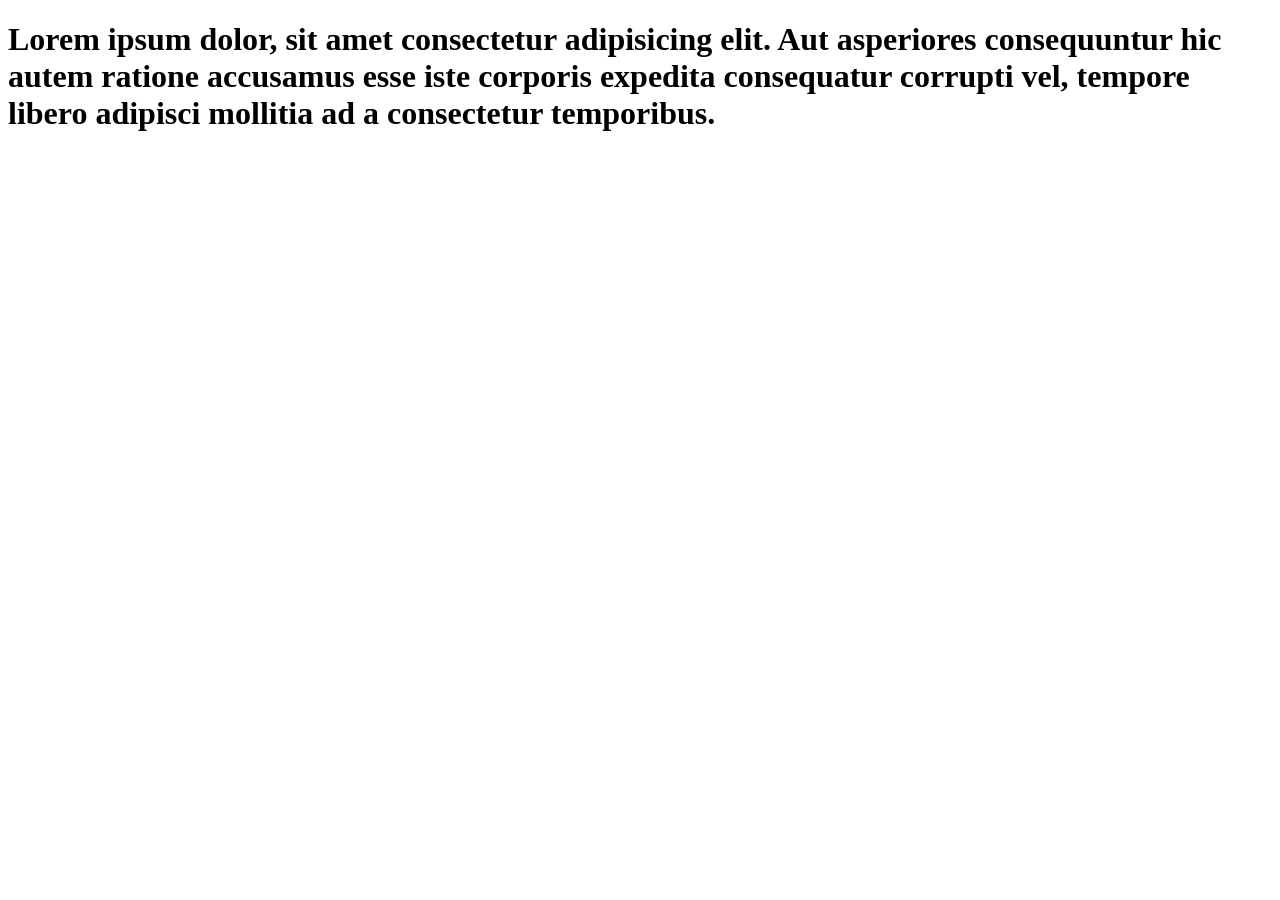
==== index.html @ bf9b3e71 "Updated Index File" ====
<!DOCTYPE html>
<html lang="en">
<head>
    <meta charset="UTF-8">
    <meta name="viewport" content="width=device-width, initial-scale=1.0">
    <title>Document</title>
</head>
<body>
    <h1>
        Lorem ipsum dolor, sit amet consectetur adipisicing elit. Aut asperiores consequuntur hic autem ratione accusamus esse iste corporis expedita consequatur corrupti vel, tempore libero adipisci mollitia ad a consectetur temporibus.
    </h1>
    
</body>
</html>
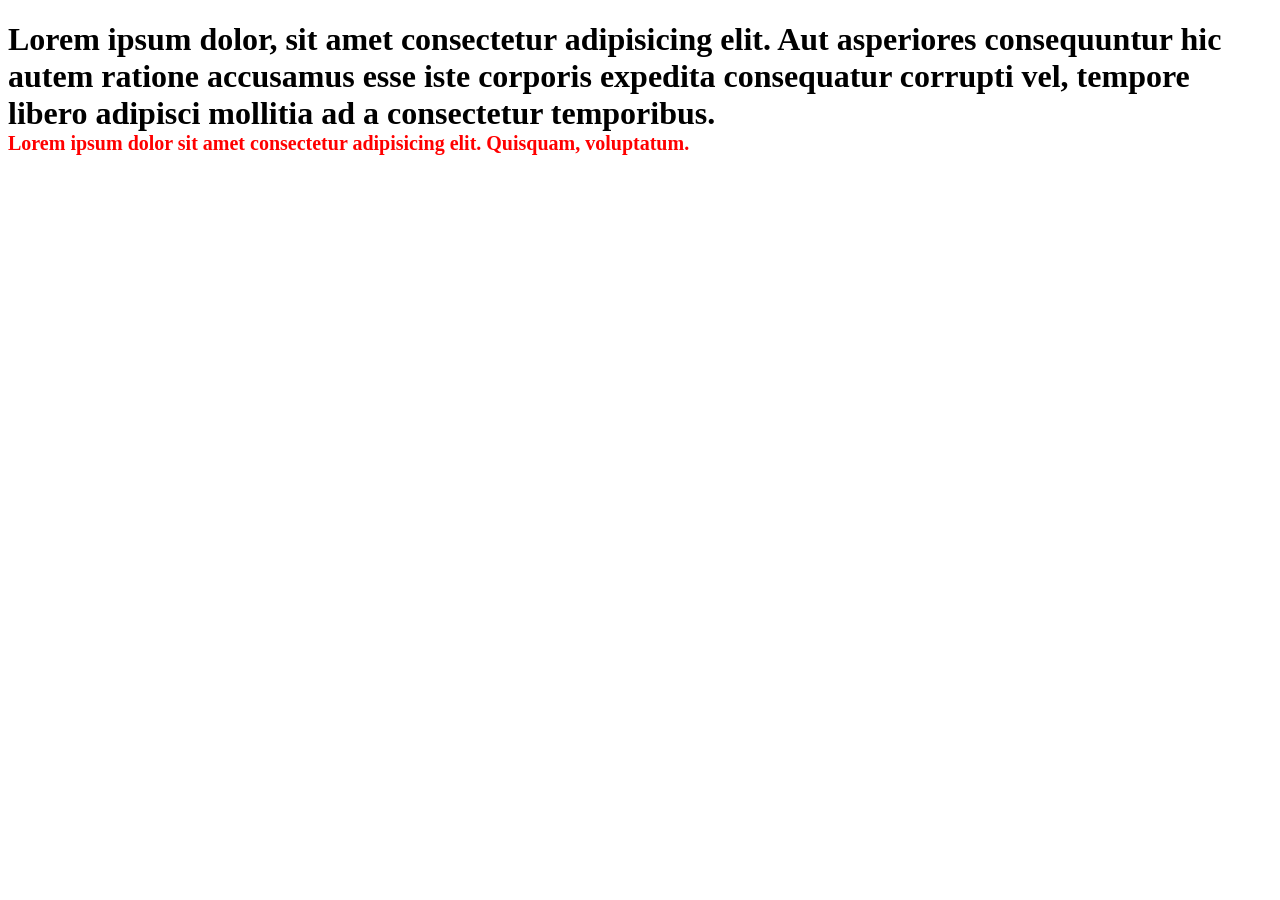
==== commit caa32ed9: "Updated file" ====
--- a/index.html
+++ b/index.html
@@ -7,8 +7,12 @@
 </head>
 <body>
     <h1>
-        Lorem ipsum dolor, sit amet consectetur adipisicing elit. Aut asperiores consequuntur hic autem ratione accusamus esse iste corporis expedita consequatur corrupti vel, tempore libero adipisci mollitia ad a consectetur temporibus.
+            Lorem ipsum dolor, sit amet consectetur adipisicing elit. Aut asperiores consequuntur hic autem ratione accusamus esse iste corporis expedita consequatur corrupti vel, tempore libero adipisci mollitia ad a consectetur temporibus.
+            <div style="color: red; font-size: 20px;">
+                Lorem ipsum dolor sit amet consectetur adipisicing elit. Quisquam, voluptatum.
+            </div>
     </h1>
+
     
 </body>
 </html>
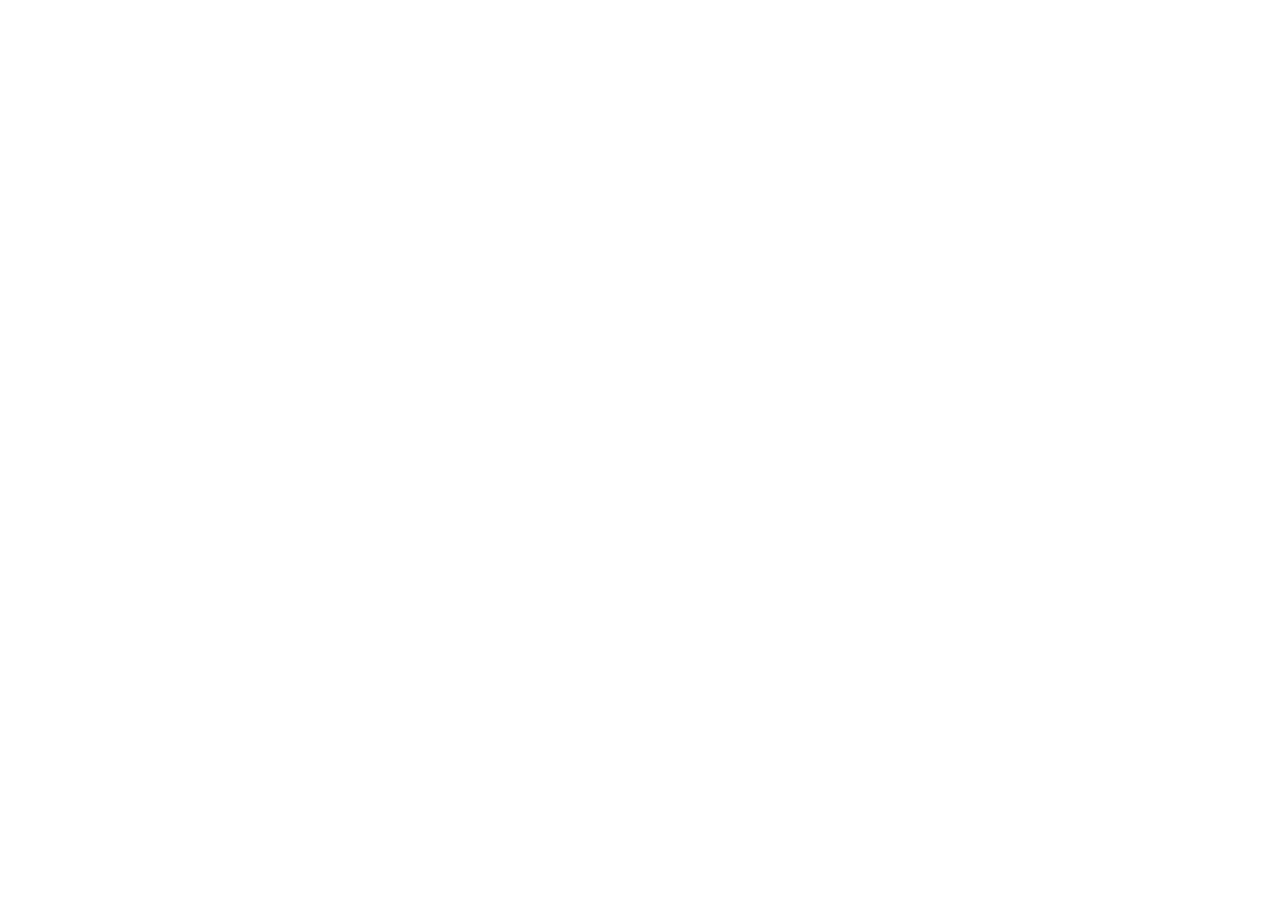
==== commit b30094ee: "frontend" ====
--- a/index.html
+++ b/index.html
@@ -6,13 +6,12 @@
     <title>Document</title>
 </head>
 <body>
-    <h1>
-            Lorem ipsum dolor, sit amet consectetur adipisicing elit. Aut asperiores consequuntur hic autem ratione accusamus esse iste corporis expedita consequatur corrupti vel, tempore libero adipisci mollitia ad a consectetur temporibus.
-            <div style="color: red; font-size: 20px;">
-                Lorem ipsum dolor sit amet consectetur adipisicing elit. Quisquam, voluptatum.
-            </div>
-    </h1>
+    <table>
+        <thread>
+           <td> </td>
 
+        </thread>
+    </table>
     
 </body>
 </html>
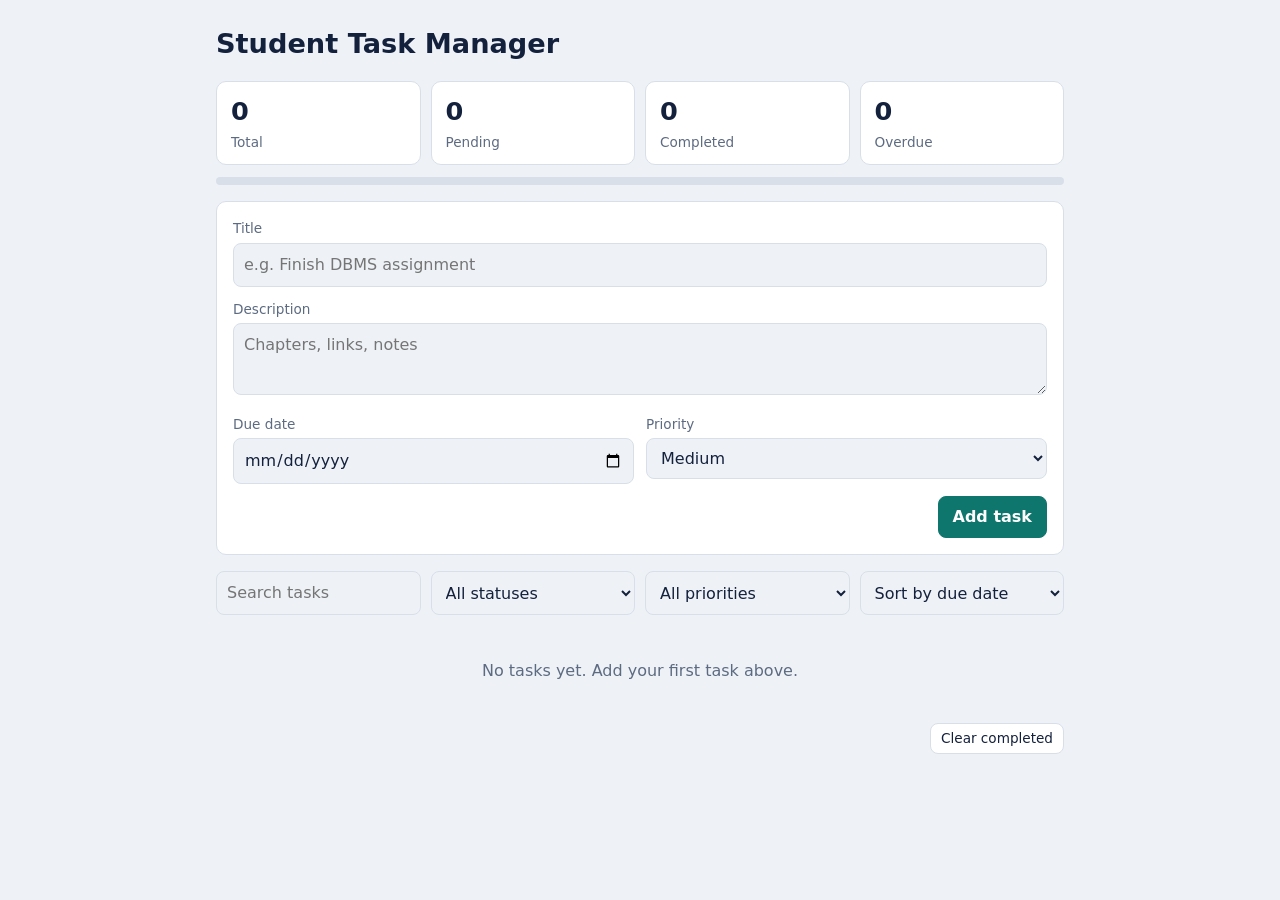
==== commit a6511b08: "frontend" ====
--- a/index.html
+++ b/index.html
@@ -1,17 +1,77 @@
 <!DOCTYPE html>
 <html lang="en">
 <head>
-    <meta charset="UTF-8">
-    <meta name="viewport" content="width=device-width, initial-scale=1.0">
-    <title>Document</title>
+  <meta charset="UTF-8">
+  <meta name="viewport" content="width=device-width, initial-scale=1">
+  <title>Student Task Manager</title>
+  <link rel="stylesheet" href="css/styles.css">
 </head>
 <body>
-    <table>
-        <thread>
-           <td> </td>
+  <main class="wrap">
+    <h1>Student Task Manager</h1>
 
-        </thread>
-    </table>
-    
+    <section aria-label="Task summary">
+      <div class="stats">
+        <div class="stat"><b id="statTotal">0</b><span>Total</span></div>
+        <div class="stat"><b id="statPending">0</b><span>Pending</span></div>
+        <div class="stat"><b id="statDone">0</b><span>Completed</span></div>
+        <div class="stat"><b id="statOverdue">0</b><span>Overdue</span></div>
+      </div>
+      <div class="bar" role="progressbar" aria-label="Completion" aria-valuemin="0" aria-valuemax="100" aria-valuenow="0"><i id="progress"></i></div>
+    </section>
+
+    <form id="taskForm" class="panel form">
+      <div class="full">
+        <label for="title">Title</label>
+        <input id="title" maxlength="100" required placeholder="e.g. Finish DBMS assignment">
+      </div>
+      <div class="full">
+        <label for="description">Description</label>
+        <textarea id="description" maxlength="500" placeholder="Chapters, links, notes"></textarea>
+      </div>
+      <div>
+        <label for="dueDate">Due date</label>
+        <input id="dueDate" type="date">
+      </div>
+      <div>
+        <label for="priority">Priority</label>
+        <select id="priority">
+          <option value="low">Low</option>
+          <option value="medium" selected>Medium</option>
+          <option value="high">High</option>
+        </select>
+      </div>
+      <div class="full end">
+        <button type="button" class="btn" id="cancelEdit" hidden>Cancel</button>
+        <button type="submit" class="btn primary" id="submitBtn">Add task</button>
+      </div>
+    </form>
+
+    <div class="filters">
+      <input id="search" type="search" placeholder="Search tasks" aria-label="Search tasks">
+      <select id="filterStatus" aria-label="Filter by status">
+        <option value="all">All statuses</option>
+        <option value="pending">Pending</option>
+        <option value="completed">Completed</option>
+      </select>
+      <select id="filterPriority" aria-label="Filter by priority">
+        <option value="all">All priorities</option>
+        <option value="high">High</option>
+        <option value="medium">Medium</option>
+        <option value="low">Low</option>
+      </select>
+      <select id="sortBy" aria-label="Sort tasks">
+        <option value="due">Sort by due date</option>
+        <option value="priority">Sort by priority</option>
+        <option value="newest">Sort by newest</option>
+      </select>
+    </div>
+
+    <ul id="taskList" class="list"></ul>
+    <div class="end"><button class="btn small" id="clearDone">Clear completed</button></div>
+  </main>
+
+  <script src="js/storage.js"></script>
+  <script src="js/app.js"></script>
 </body>
-</html>+</html>
--- a/css/styles.css
+++ b/css/styles.css
@@ -0,0 +1,62 @@
+:root {
+  --bg: #eef2f6; --card: #fff; --ink: #14213d; --muted: #5d6b82; --line: #d8dfe9;
+  --accent: #0f766e; --on-accent: #fff; --high: #c62828; --medium: #b45309; --low: #2e7d32; --over: #fdecec;
+  color-scheme: light dark;
+}
+@media (prefers-color-scheme: dark) {
+  :root { --bg: #0e1522; --card: #172033; --ink: #e6ebf5; --muted: #9aa7bd; --line: #27324a; --accent: #2dd4bf; --on-accent: #06201d; --over: #3a1e25; --high: #f87171; --medium: #fbbf24; --low: #4ade80; }
+}
+*, *::before, *::after { box-sizing: border-box; }
+body { margin: 0; background: var(--bg); color: var(--ink); font: 16px/1.5 "Segoe UI", system-ui, -apple-system, Roboto, sans-serif; }
+.wrap { max-width: 880px; margin: 0 auto; padding: 24px 16px 56px; }
+h1 { font-size: 1.7rem; margin: 0 0 16px; }
+button, input, select, textarea { font: inherit; color: inherit; }
+input, select, textarea { width: 100%; padding: 9px 10px; border: 1px solid var(--line); border-radius: 8px; background: var(--bg); }
+input:focus-visible, select:focus-visible, textarea:focus-visible, .btn:focus-visible { outline: 2px solid var(--accent); outline-offset: 2px; }
+textarea { min-height: 72px; resize: vertical; }
+label { display: block; font-size: .85rem; color: var(--muted); margin-bottom: 4px; }
+
+.stats { display: grid; grid-template-columns: repeat(auto-fit, minmax(120px, 1fr)); gap: 10px; }
+.stat { background: var(--card); border: 1px solid var(--line); border-radius: 10px; padding: 10px 14px; }
+.stat b { display: block; font-size: 1.6rem; }
+.stat span { color: var(--muted); font-size: .85rem; }
+.bar { height: 8px; margin: 12px 0 16px; background: var(--line); border-radius: 99px; overflow: hidden; }
+.bar i { display: block; height: 100%; width: 0; background: var(--accent); transition: width .3s; }
+
+.panel { background: var(--card); border: 1px solid var(--line); border-radius: 10px; padding: 16px; margin-bottom: 16px; }
+.form { display: grid; grid-template-columns: 1fr 1fr; gap: 12px; }
+.full { grid-column: 1 / -1; }
+.end { display: flex; justify-content: flex-end; gap: 8px; margin-top: 8px; }
+.form .end { margin: 0; }
+
+.btn { border: 1px solid var(--line); background: var(--card); padding: 8px 14px; border-radius: 8px; cursor: pointer; }
+.btn:hover { border-color: var(--accent); }
+.btn.primary { background: var(--accent); color: var(--on-accent); border-color: var(--accent); font-weight: 600; }
+.btn.small { padding: 4px 10px; font-size: .85rem; }
+[hidden] { display: none !important; }
+
+.filters { display: flex; flex-wrap: wrap; gap: 10px; margin-bottom: 12px; }
+.filters > * { flex: 1 1 150px; }
+
+.list { list-style: none; margin: 0; padding: 0; }
+.task { display: flex; gap: 12px; align-items: flex-start; background: var(--card); border: 1px solid var(--line); border-left: 5px solid var(--low); border-radius: 10px; padding: 12px; margin-bottom: 10px; }
+.task.p-medium { border-left-color: var(--medium); }
+.task.p-high { border-left-color: var(--high); }
+.task.overdue { background: var(--over); }
+.task input[type=checkbox] { width: 20px; height: 20px; flex: none; margin-top: 3px; accent-color: var(--accent); }
+.body { flex: 1; min-width: 0; }
+.title { font-weight: 600; overflow-wrap: anywhere; }
+.done .title { text-decoration: line-through; color: var(--muted); }
+.desc { color: var(--muted); font-size: .92rem; white-space: pre-wrap; overflow-wrap: anywhere; margin: 2px 0 6px; }
+.meta { display: flex; flex-wrap: wrap; gap: 8px; align-items: center; font-size: .82rem; color: var(--muted); }
+.tag { padding: 0 9px; border: 1px solid currentColor; border-radius: 99px; font-weight: 600; text-transform: capitalize; }
+.tag.high { color: var(--high); } .tag.medium { color: var(--medium); } .tag.low { color: var(--low); }
+.row { display: flex; gap: 6px; flex: none; }
+.empty { text-align: center; color: var(--muted); padding: 32px 0; }
+
+@media (max-width: 560px) {
+  .form { grid-template-columns: 1fr; }
+  .task { flex-wrap: wrap; }
+  .row { width: 100%; justify-content: flex-end; }
+}
+@media (prefers-reduced-motion: reduce) { .bar i { transition: none; } }
